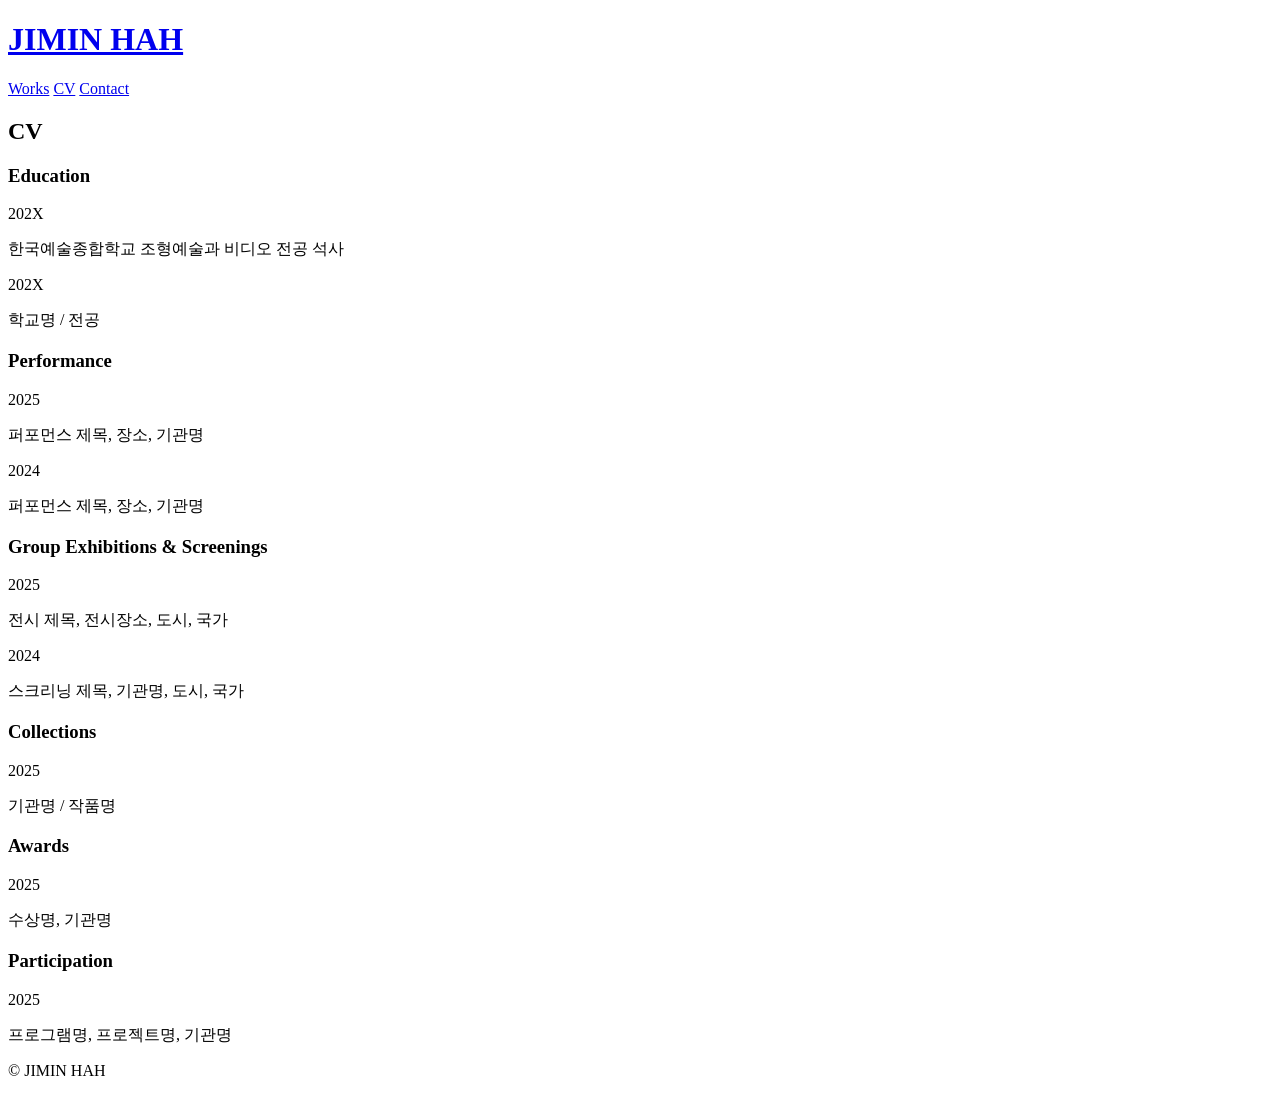
==== cv.html @ e99da2fd "Rename cv to cv.html" ====
<!DOCTYPE html>
<html lang="ko">
<head>
    <meta charset="UTF-8">
    <meta name="viewport" content="width=device-width, initial-scale=1.0">
    <title>CV | JIMIN HAH</title>
    <link rel="stylesheet" href="style.css">
</head>

<body>

<header>
    <h1><a href="index.html">JIMIN HAH</a></h1>

    <nav>
        <a href="works.html">Works</a>
        <a href="cv.html">CV</a>
        <a href="contact.html">Contact</a>
    </nav>
</header>


<main class="cv">

    <h2>CV</h2>


    <!-- Education -->
    <section class="cv-section">
        <h3>Education</h3>

        <div class="cv-item">
            <p class="year">202X</p>
            <p>
                한국예술종합학교 조형예술과 비디오 전공 석사
            </p>
        </div>

        <div class="cv-item">
            <p class="year">202X</p>
            <p>
                학교명 / 전공
            </p>
        </div>

    </section>



    <!-- Performance -->
    <section class="cv-section">

        <h3>Performance</h3>

        <div class="cv-item">
            <p class="year">2025</p>
            <p>
                퍼포먼스 제목, 장소, 기관명
            </p>
        </div>

        <div class="cv-item">
            <p class="year">2024</p>
            <p>
                퍼포먼스 제목, 장소, 기관명
            </p>
        </div>

    </section>



    <!-- Group Exhibitions & Screenings -->
    <section class="cv-section">

        <h3>Group Exhibitions & Screenings</h3>

        <div class="cv-item">
            <p class="year">2025</p>
            <p>
                전시 제목, 전시장소, 도시, 국가
            </p>
        </div>


        <div class="cv-item">
            <p class="year">2024</p>
            <p>
                스크리닝 제목, 기관명, 도시, 국가
            </p>
        </div>

    </section>



    <!-- Collections -->
    <section class="cv-section">

        <h3>Collections</h3>

        <div class="cv-item">
            <p class="year">2025</p>
            <p>
                기관명 / 작품명
            </p>
        </div>

    </section>



    <!-- Awards -->
    <section class="cv-section">

        <h3>Awards</h3>

        <div class="cv-item">
            <p class="year">2025</p>
            <p>
                수상명, 기관명
            </p>
        </div>

    </section>



    <!-- Participation -->
    <section class="cv-section">

        <h3>Participation</h3>

        <div class="cv-item">
            <p class="year">2025</p>
            <p>
                프로그램명, 프로젝트명, 기관명
            </p>
        </div>

    </section>


</main>


<footer>
    <p>© JIMIN HAH</p>
</footer>


</body>
</html>
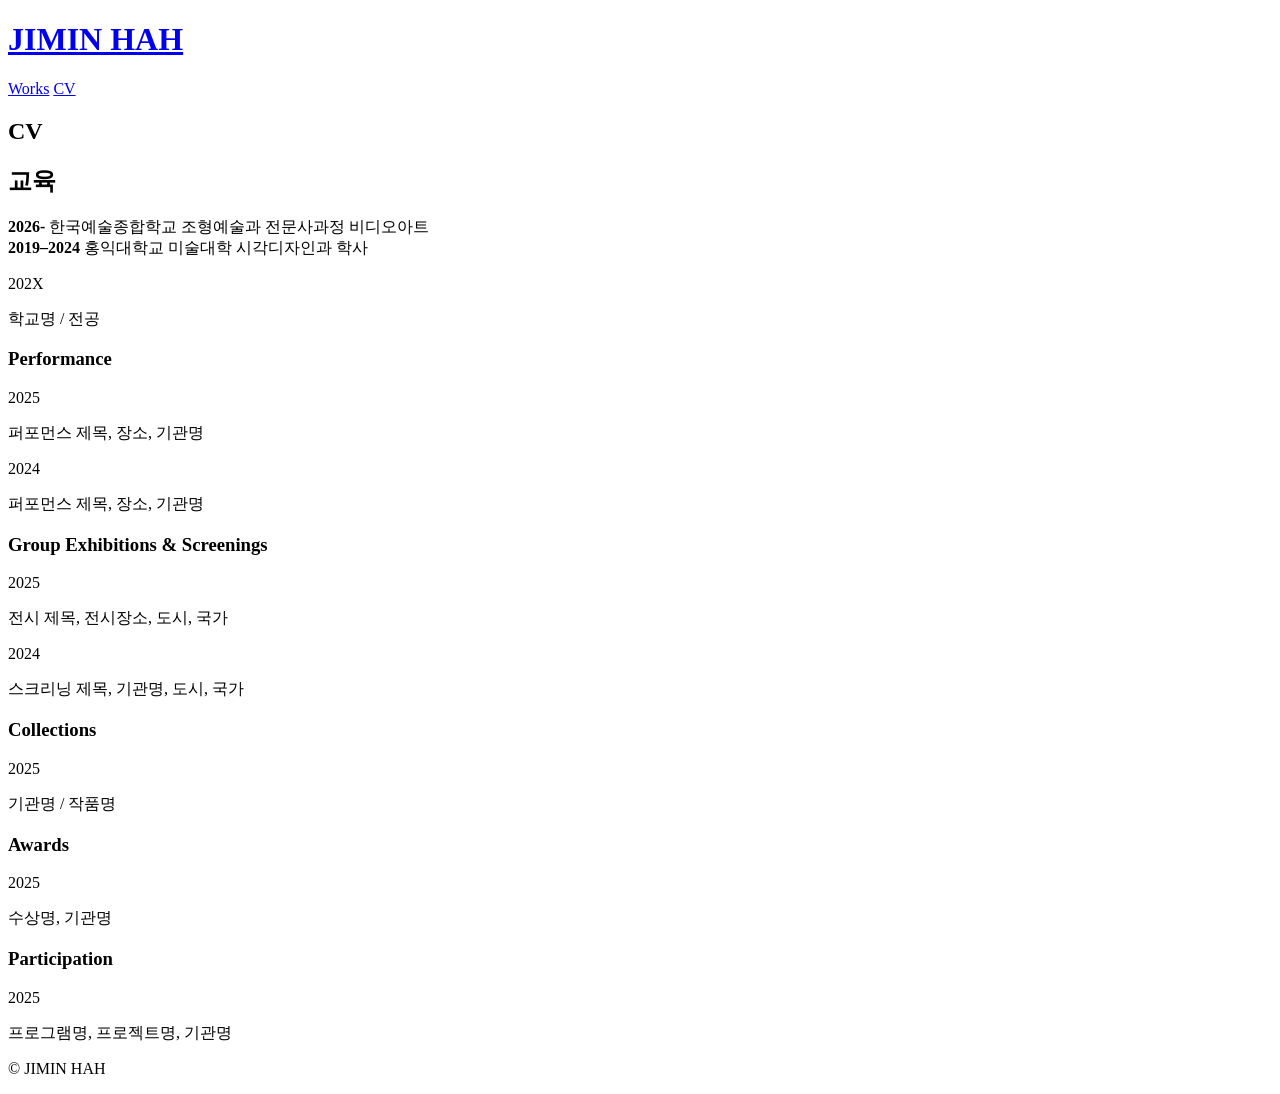
==== commit b66b8c3a: "Translate education section to Korean and update details Updated the CV section to include education" ====
--- a/cv.html
+++ b/cv.html
@@ -15,7 +15,6 @@
     <nav>
         <a href="works.html">Works</a>
         <a href="cv.html">CV</a>
-        <a href="contact.html">Contact</a>
     </nav>
 </header>
 
@@ -25,14 +24,14 @@
     <h2>CV</h2>
 
 
-    <!-- Education -->
+    <!-- 교육 -->
     <section class="cv-section">
-        <h3>Education</h3>
+        <h2>교육</h2>
 
         <div class="cv-item">
-            <p class="year">202X</p>
             <p>
-                한국예술종합학교 조형예술과 비디오 전공 석사
+                <b>2026-</b> 한국예술종합학교 조형예술과 전문사과정 비디오아트 <br>
+                <b>2019–2024</b> 홍익대학교 미술대학 시각디자인과 학사
             </p>
         </div>
 
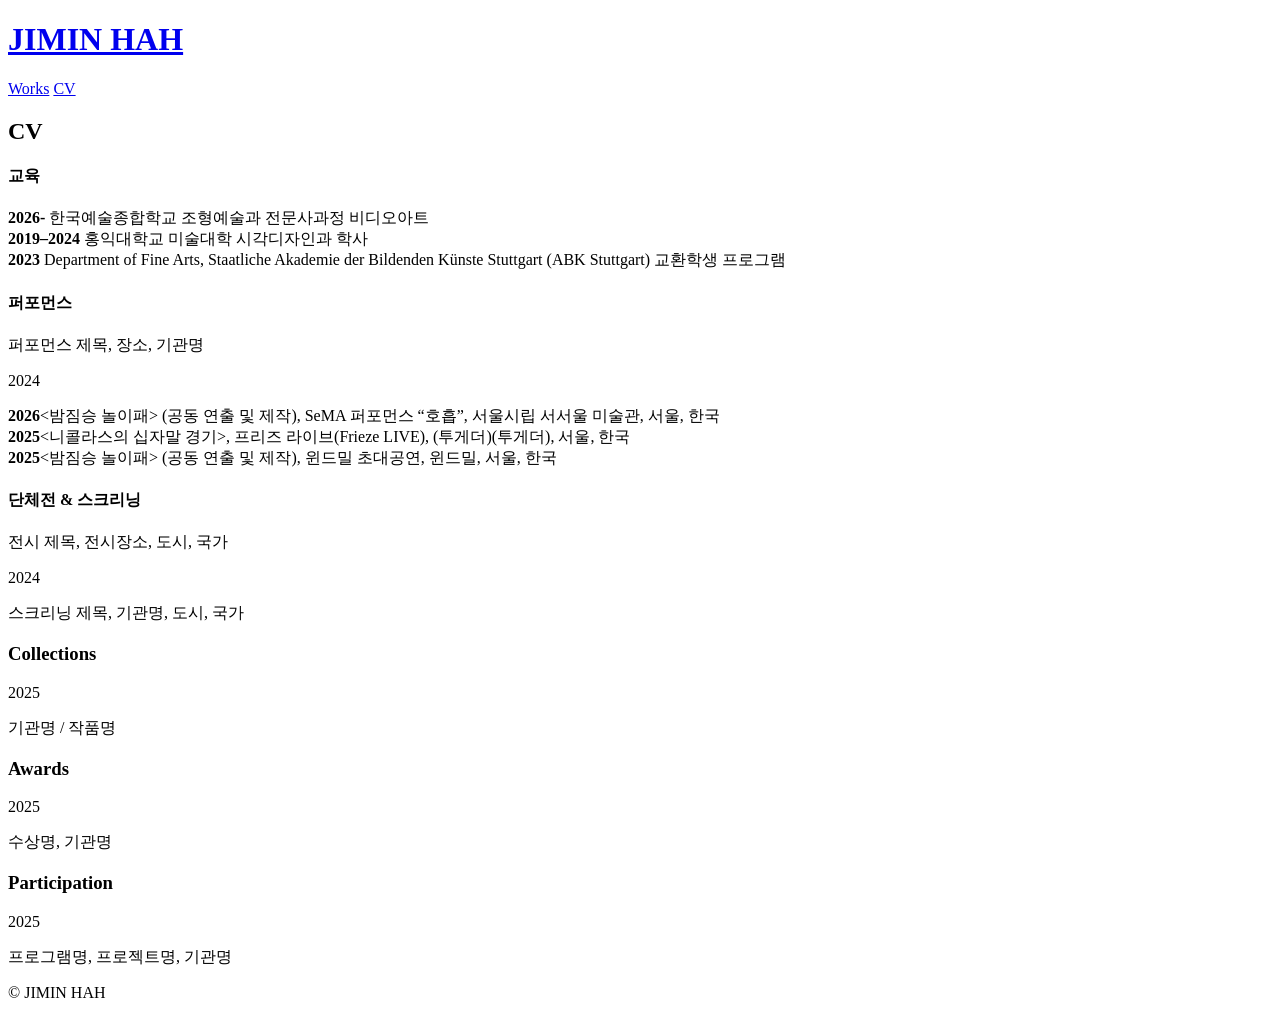
==== commit 113266e8: "Revise CV sections and translate headings to Korean Updated section headings and added educational d" ====
--- a/cv.html
+++ b/cv.html
@@ -26,19 +26,14 @@
 
     <!-- 교육 -->
     <section class="cv-section">
-        <h2>교육</h2>
+        <h4>교육</h4>
 
         <div class="cv-item">
             <p>
-                <b>2026-</b> 한국예술종합학교 조형예술과 전문사과정 비디오아트 <br>
-                <b>2019–2024</b> 홍익대학교 미술대학 시각디자인과 학사
-            </p>
-        </div>
+                <b>2026-</b> 한국예술종합학교 조형예술과 전문사과정 비디오아트<br>
+                <b>2019–2024</b> 홍익대학교 미술대학 시각디자인과 학사<br>
+                <b>2023</b> Department of Fine Arts, Staatliche Akademie der Bildenden Künste Stuttgart (ABK Stuttgart) 교환학생 프로그램  
-        <div class="cv-item">
-            <p class="year">202X</p>
-            <p>
-                학교명 / 전공
             </p>
         </div>
 
@@ -46,13 +41,12 @@
 
 
 
-    <!-- Performance -->
+    <!-- 퍼포먼스 -->
     <section class="cv-section">
 
-        <h3>Performance</h3>
+        <h4>퍼포먼스</h4>
 
         <div class="cv-item">
-            <p class="year">2025</p>
             <p>
                 퍼포먼스 제목, 장소, 기관명
             </p>
@@ -61,7 +55,9 @@
         <div class="cv-item">
             <p class="year">2024</p>
             <p>
-                퍼포먼스 제목, 장소, 기관명
+                <b>2026</b><밤짐승 놀이패> (공동 연출 및 제작), SeMA 퍼포먼스 “호흡”, 서울시립 서서울 미술관, 서울, 한국<br>
+                <b>2025</b><니콜라스의 십자말 경기>, 프리즈 라이브(Frieze LIVE), (투게더)(투게더), 서울, 한국<br>
+                <b>2025</b><밤짐승 놀이패> (공동 연출 및 제작), 윈드밀 초대공연, 윈드밀, 서울, 한국      
             </p>
         </div>
 
@@ -69,13 +65,12 @@
 
 
 
-    <!-- Group Exhibitions & Screenings -->
+    <!-- 단체전 & 스크리닝 -->
     <section class="cv-section">
 
-        <h3>Group Exhibitions & Screenings</h3>
+        <h4>단체전 & 스크리닝</h4>
 
         <div class="cv-item">
-            <p class="year">2025</p>
             <p>
                 전시 제목, 전시장소, 도시, 국가
             </p>
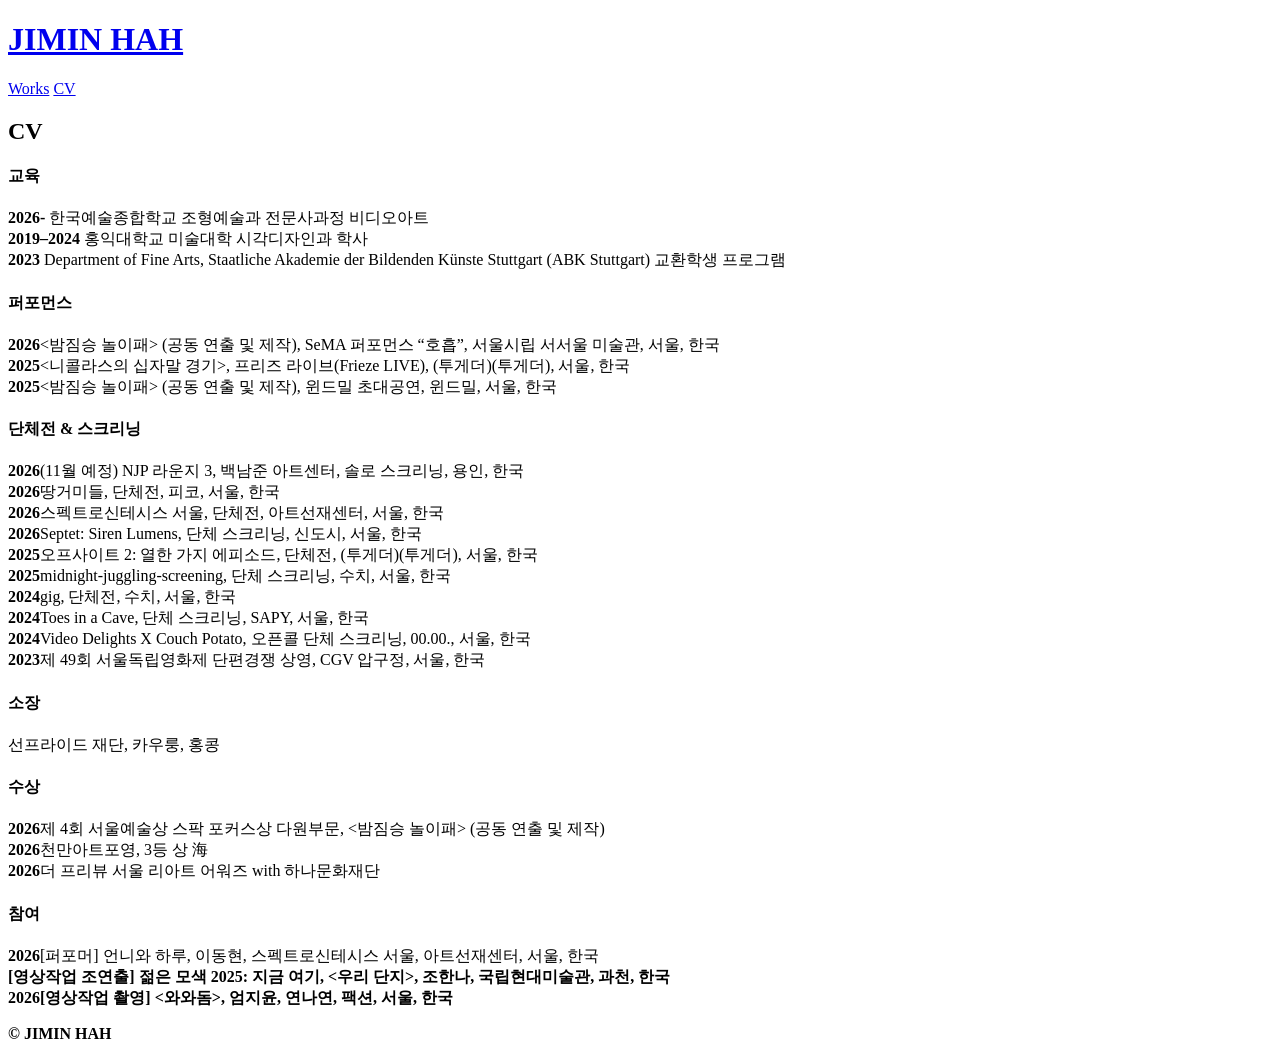
==== commit 60c07052: "Revise CV sections for performances and awards Updated performance, exhibitions, awards, and partici" ====
--- a/cv.html
+++ b/cv.html
@@ -48,13 +48,6 @@
 
         <div class="cv-item">
             <p>
-                퍼포먼스 제목, 장소, 기관명
-            </p>
-        </div>
-
-        <div class="cv-item">
-            <p class="year">2024</p>
-            <p>
                 <b>2026</b><밤짐승 놀이패> (공동 연출 및 제작), SeMA 퍼포먼스 “호흡”, 서울시립 서서울 미술관, 서울, 한국<br>
                 <b>2025</b><니콜라스의 십자말 경기>, 프리즈 라이브(Frieze LIVE), (투게더)(투게더), 서울, 한국<br>
                 <b>2025</b><밤짐승 놀이패> (공동 연출 및 제작), 윈드밀 초대공연, 윈드밀, 서울, 한국      
@@ -69,18 +62,16 @@
     <section class="cv-section">
 
         <h4>단체전 & 스크리닝</h4>
-
-        <div class="cv-item">
-            <p>
-                전시 제목, 전시장소, 도시, 국가
-            </p>
-        </div>
-
-
-        <div class="cv-item">
-            <p class="year">2024</p>
-            <p>
-                스크리닝 제목, 기관명, 도시, 국가
+                <b>2026</b>(11월 예정) NJP 라운지 3, 백남준 아트센터, 솔로 스크리닝, 용인, 한국<br>
+                <b>2026</b>땅거미들, 단체전, 피코, 서울, 한국<br>
+                <b>2026</b>스펙트로신테시스 서울, 단체전, 아트선재센터, 서울, 한국<br>
+                <b>2026</b>Septet: Siren Lumens, 단체 스크리닝, 신도시, 서울, 한국<br>
+                <b>2025</b>오프사이트 2: 열한 가지 에피소드, 단체전, (투게더)(투게더), 서울, 한국<br>
+                <b>2025</b>midnight-juggling-screening, 단체 스크리닝, 수치, 서울, 한국<br>
+                <b>2024</b>gig, 단체전, 수치, 서울, 한국<br>
+                <b>2024</b>Toes in a Cave, 단체 스크리닝, SAPY, 서울, 한국<br>
+                <b>2024</b>Video Delights X Couch Potato, 오픈콜 단체 스크리닝, 00.00., 서울, 한국<br>
+                <b>2023</b>제 49회 서울독립영화제 단편경쟁 상영, CGV 압구정, 서울, 한국
             </p>
         </div>
 
@@ -88,15 +79,14 @@
 
 
 
-    <!-- Collections -->
+    <!-- 소장 -->
     <section class="cv-section">
 
-        <h3>Collections</h3>
+        <h4>소장</h4>
 
         <div class="cv-item">
-            <p class="year">2025</p>
             <p>
-                기관명 / 작품명
+                선프라이드 재단, 카우룽, 홍콩
             </p>
         </div>
 
@@ -104,15 +94,16 @@
 
 
 
-    <!-- Awards -->
+    <!-- 수상 -->
     <section class="cv-section">
 
-        <h3>Awards</h3>
+        <h4>수상</h4>
 
         <div class="cv-item">
-            <p class="year">2025</p>
             <p>
-                수상명, 기관명
+                <b>2026</b>제 4회 서울예술상 스팍 포커스상 다원부문, <밤짐승 놀이패> (공동 연출 및 제작)<br>
+                <b>2026</b>천만아트포영, 3등 상 海<br>
+                <b>2026</b>더 프리뷰 서울 리아트 어워즈 with 하나문화재단<br>
             </p>
         </div>
 
@@ -120,15 +111,17 @@
 
 
 
-    <!-- Participation -->
+    <!-- 참여 -->
     <section class="cv-section">
 
-        <h3>Participation</h3>
+        <h4>참여</h4>
 
         <div class="cv-item">
-            <p class="year">2025</p>
+           
             <p>
-                프로그램명, 프로젝트명, 기관명
+                <b>2026</b>[퍼포머] 언니와 하루, 이동현, 스펙트로신테시스 서울, 아트선재센터, 서울, 한국<br>
+                <b>[영상작업 조연출] 젊은 모색 2025: 지금 여기, <우리 단지>, 조한나, 국립현대미술관, 과천, 한국<br>
+                <b>2026</b>[영상작업 촬영] <와와돔>, 엄지윤, 연나연, 팩션, 서울, 한국<br>
             </p>
         </div>
 
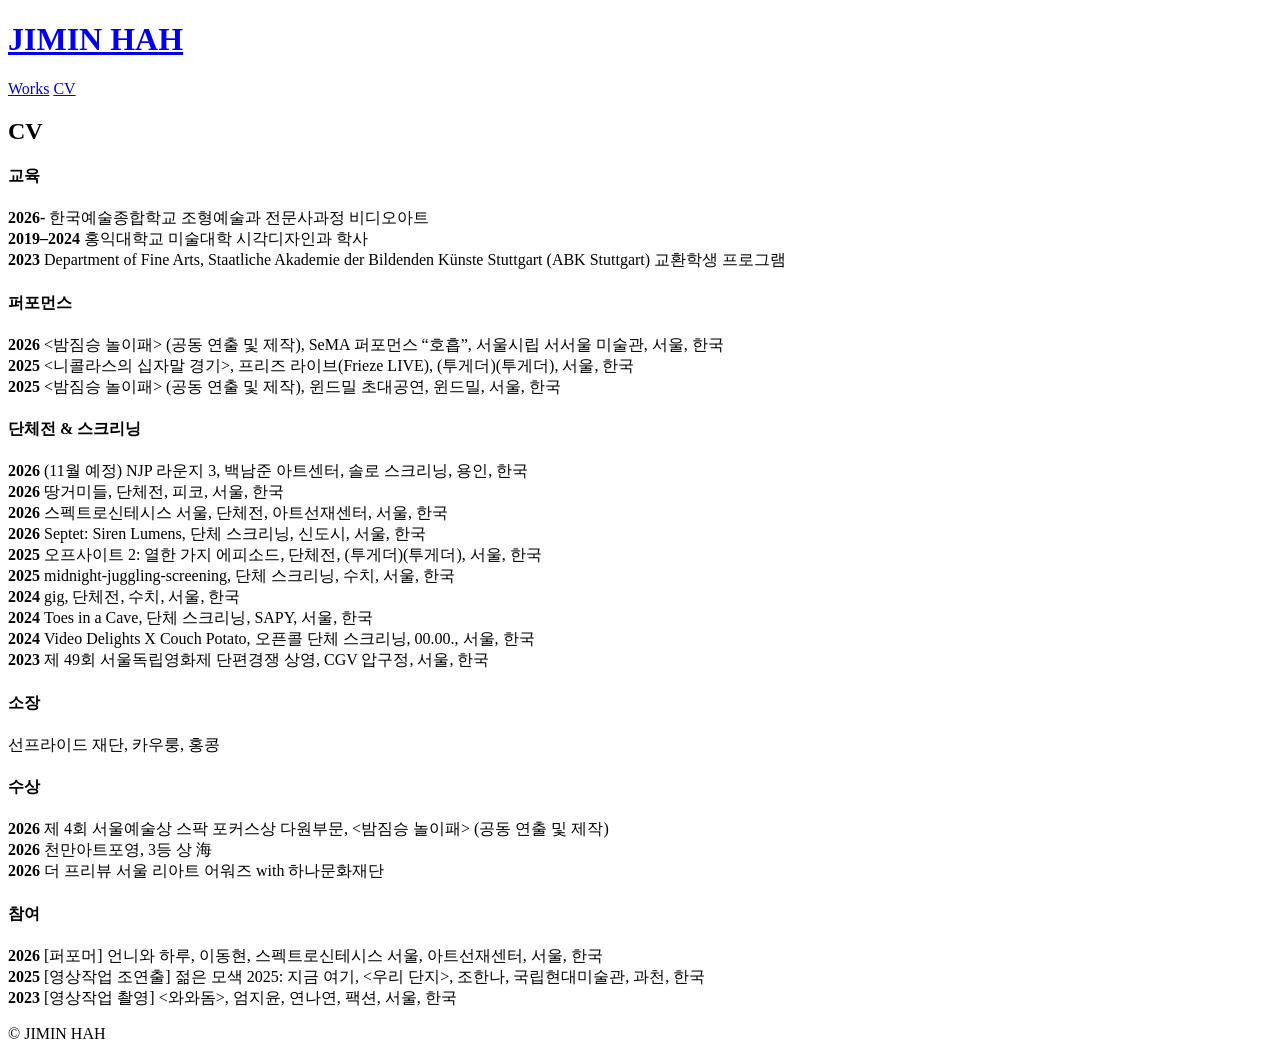
==== commit 338494b9: "Update cv.html" ====
--- a/cv.html
+++ b/cv.html
@@ -30,9 +30,9 @@
 
         <div class="cv-item">
             <p>
-                <b>2026-</b> 한국예술종합학교 조형예술과 전문사과정 비디오아트<br>
-                <b>2019–2024</b> 홍익대학교 미술대학 시각디자인과 학사<br>
-                <b>2023</b> Department of Fine Arts, Staatliche Akademie der Bildenden Künste Stuttgart (ABK Stuttgart) 교환학생 프로그램 +                <b>2026-</b>  한국예술종합학교 조형예술과 전문사과정 비디오아트<br>
+                <b>2019–2024</b>  홍익대학교 미술대학 시각디자인과 학사<br>
+                <b>2023</b>  Department of Fine Arts, Staatliche Akademie der Bildenden Künste Stuttgart (ABK Stuttgart) 교환학생 프로그램  
             </p>
         </div>
@@ -48,9 +48,9 @@
 
         <div class="cv-item">
             <p>
-                <b>2026</b><밤짐승 놀이패> (공동 연출 및 제작), SeMA 퍼포먼스 “호흡”, 서울시립 서서울 미술관, 서울, 한국<br>
-                <b>2025</b><니콜라스의 십자말 경기>, 프리즈 라이브(Frieze LIVE), (투게더)(투게더), 서울, 한국<br>
-                <b>2025</b><밤짐승 놀이패> (공동 연출 및 제작), 윈드밀 초대공연, 윈드밀, 서울, 한국      
+                <b>2026</b>  <밤짐승 놀이패> (공동 연출 및 제작), SeMA 퍼포먼스 “호흡”, 서울시립 서서울 미술관, 서울, 한국<br>
+                <b>2025</b>  <니콜라스의 십자말 경기>, 프리즈 라이브(Frieze LIVE), (투게더)(투게더), 서울, 한국<br>
+                <b>2025</b>  <밤짐승 놀이패> (공동 연출 및 제작), 윈드밀 초대공연, 윈드밀, 서울, 한국      
             </p>
         </div>
 
@@ -62,16 +62,16 @@
     <section class="cv-section">
 
         <h4>단체전 & 스크리닝</h4>
-                <b>2026</b>(11월 예정) NJP 라운지 3, 백남준 아트센터, 솔로 스크리닝, 용인, 한국<br>
-                <b>2026</b>땅거미들, 단체전, 피코, 서울, 한국<br>
-                <b>2026</b>스펙트로신테시스 서울, 단체전, 아트선재센터, 서울, 한국<br>
-                <b>2026</b>Septet: Siren Lumens, 단체 스크리닝, 신도시, 서울, 한국<br>
-                <b>2025</b>오프사이트 2: 열한 가지 에피소드, 단체전, (투게더)(투게더), 서울, 한국<br>
-                <b>2025</b>midnight-juggling-screening, 단체 스크리닝, 수치, 서울, 한국<br>
-                <b>2024</b>gig, 단체전, 수치, 서울, 한국<br>
-                <b>2024</b>Toes in a Cave, 단체 스크리닝, SAPY, 서울, 한국<br>
-                <b>2024</b>Video Delights X Couch Potato, 오픈콜 단체 스크리닝, 00.00., 서울, 한국<br>
-                <b>2023</b>제 49회 서울독립영화제 단편경쟁 상영, CGV 압구정, 서울, 한국
+                <b>2026</b>  (11월 예정) NJP 라운지 3, 백남준 아트센터, 솔로 스크리닝, 용인, 한국<br>
+                <b>2026</b>  땅거미들, 단체전, 피코, 서울, 한국<br>
+                <b>2026</b>  스펙트로신테시스 서울, 단체전, 아트선재센터, 서울, 한국<br>
+                <b>2026</b>  Septet: Siren Lumens, 단체 스크리닝, 신도시, 서울, 한국<br>
+                <b>2025</b>  오프사이트 2: 열한 가지 에피소드, 단체전, (투게더)(투게더), 서울, 한국<br>
+                <b>2025</b>  midnight-juggling-screening, 단체 스크리닝, 수치, 서울, 한국<br>
+                <b>2024</b>  gig, 단체전, 수치, 서울, 한국<br>
+                <b>2024</b>  Toes in a Cave, 단체 스크리닝, SAPY, 서울, 한국<br>
+                <b>2024</b>  Video Delights X Couch Potato, 오픈콜 단체 스크리닝, 00.00., 서울, 한국<br>
+                <b>2023</b>  제 49회 서울독립영화제 단편경쟁 상영, CGV 압구정, 서울, 한국
             </p>
         </div>
 
@@ -101,9 +101,9 @@
 
         <div class="cv-item">
             <p>
-                <b>2026</b>제 4회 서울예술상 스팍 포커스상 다원부문, <밤짐승 놀이패> (공동 연출 및 제작)<br>
-                <b>2026</b>천만아트포영, 3등 상 海<br>
-                <b>2026</b>더 프리뷰 서울 리아트 어워즈 with 하나문화재단<br>
+                <b>2026</b>  제 4회 서울예술상 스팍 포커스상 다원부문, <밤짐승 놀이패> (공동 연출 및 제작)<br>
+                <b>2026</b>  천만아트포영, 3등 상 海<br>
+                <b>2026</b>  더 프리뷰 서울 리아트 어워즈 with 하나문화재단<br>
             </p>
         </div>
 
@@ -119,9 +119,9 @@
         <div class="cv-item">
            
             <p>
-                <b>2026</b>[퍼포머] 언니와 하루, 이동현, 스펙트로신테시스 서울, 아트선재센터, 서울, 한국<br>
-                <b>[영상작업 조연출] 젊은 모색 2025: 지금 여기, <우리 단지>, 조한나, 국립현대미술관, 과천, 한국<br>
-                <b>2026</b>[영상작업 촬영] <와와돔>, 엄지윤, 연나연, 팩션, 서울, 한국<br>
+                <b>2026</b>  [퍼포머] 언니와 하루, 이동현, 스펙트로신테시스 서울, 아트선재센터, 서울, 한국<br>
+                <b>2025</b>  [영상작업 조연출] 젊은 모색 2025: 지금 여기, <우리 단지>, 조한나, 국립현대미술관, 과천, 한국<br>
+                <b>2023</b>  [영상작업 촬영] <와와돔>, 엄지윤, 연나연, 팩션, 서울, 한국<br>
             </p>
         </div>
 
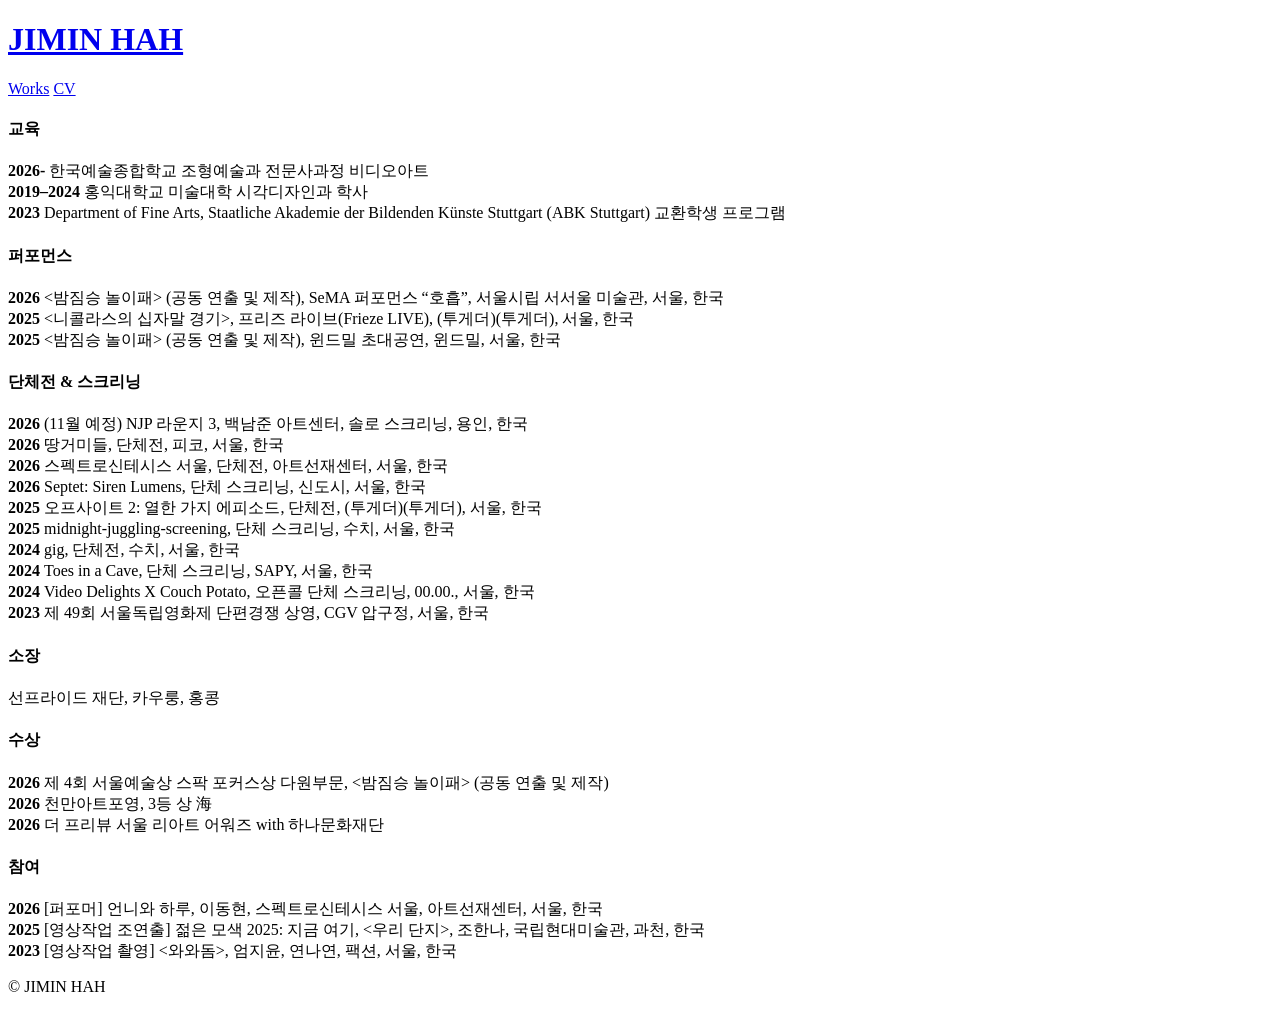
==== commit 37fe653a: "Update cv.html" ====
--- a/cv.html
+++ b/cv.html
@@ -20,8 +20,6 @@
 
 
 <main class="cv">
-
-    <h2>CV</h2>
 
 
     <!-- 교육 -->
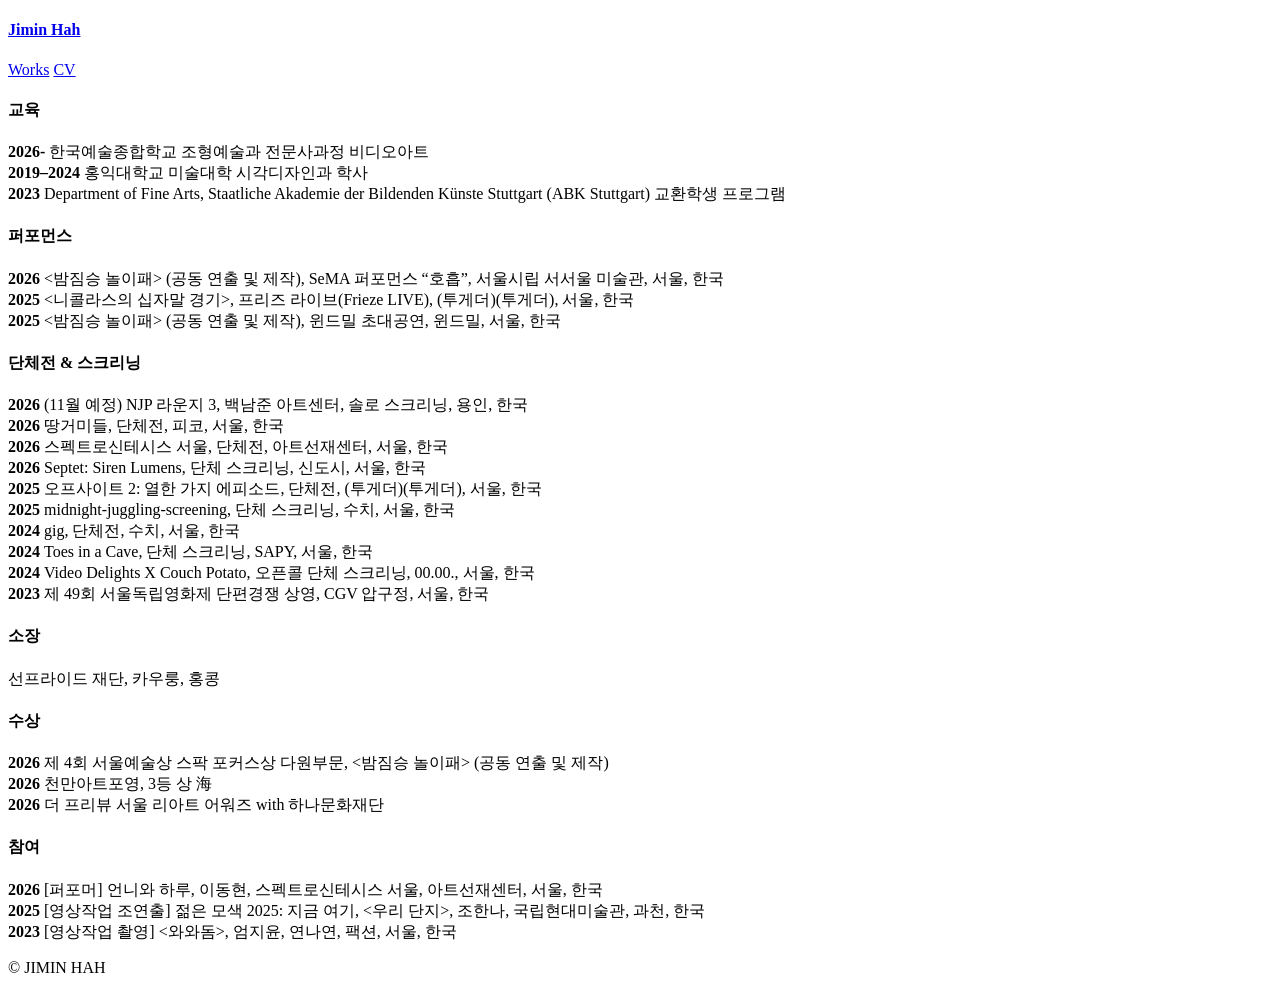
==== commit 73e6b5bb: "c c" ====
--- a/cv.html
+++ b/cv.html
@@ -10,7 +10,7 @@
 <body>
 
 <header>
-    <h1><a href="index.html">JIMIN HAH</a></h1>
+    <h4><a href="index.html">Jimin Hah</a></h4>
 
     <nav>
         <a href="works.html">Works</a>
